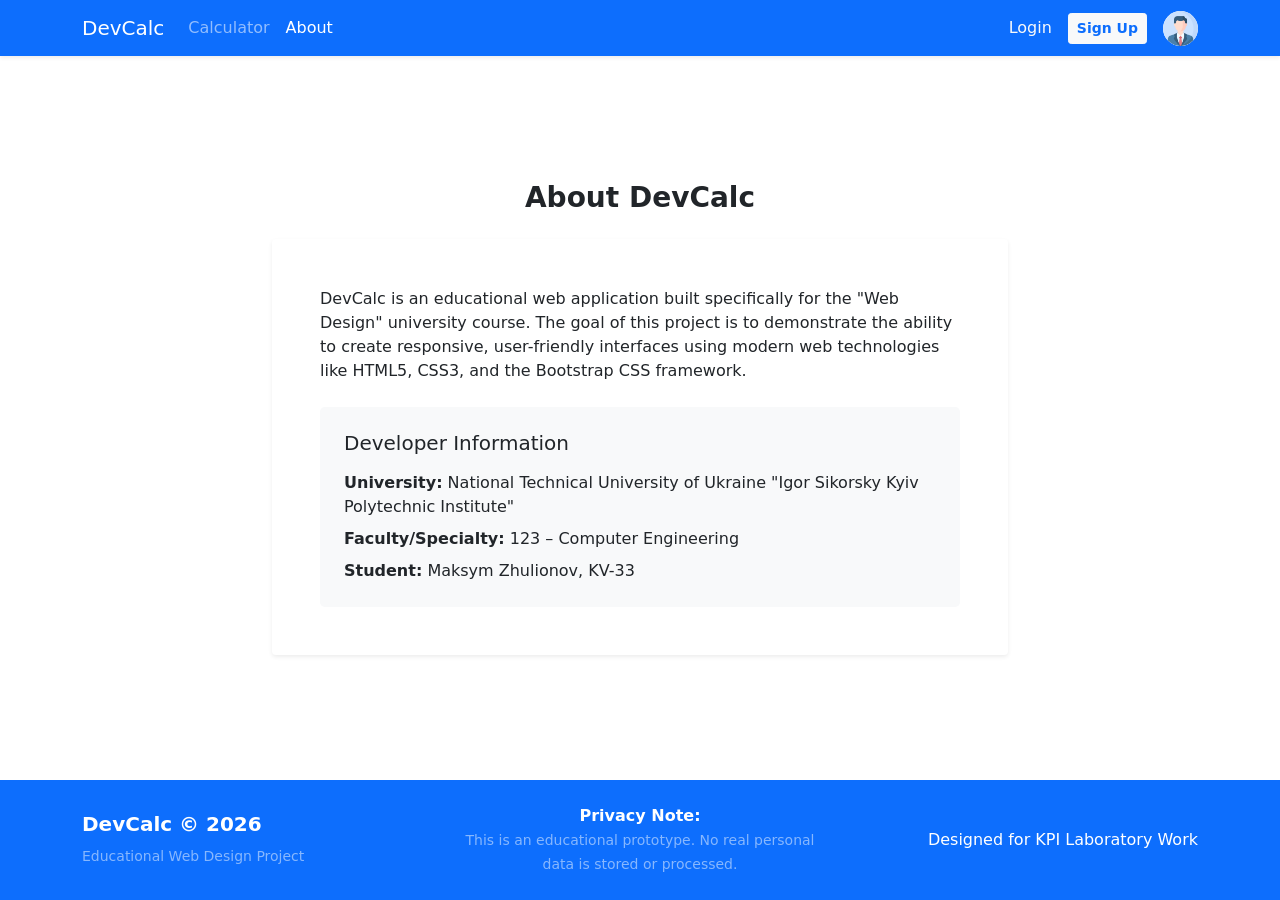
==== about.html @ 1010f1a0 "LAB1" ====
<!DOCTYPE html>
<html lang="en">

<head>
    <meta charset="utf-8" />
    <meta name="viewport" content="width=device-width, initial-scale=1.0" />
    <title>About - DevCalc</title>
    <link rel="stylesheet" href="lib/bootstrap/dist/css/bootstrap.min.css" />
    <link rel="stylesheet" href="css/style.css" />
    <link rel="icon" type="image/x-icon" href="images/favicon.png" />
</head>

<body class="d-flex flex-column min-vh-100">
    <header>
        <nav class="navbar navbar-expand-lg navbar-dark bg-primary shadow-sm">
            <div class="container">
                <a class="navbar-brand" href="index.html">DevCalc</a>
                <button class="navbar-toggler" type="button" data-bs-toggle="collapse" data-bs-target="#navbarContent">
                    <span class="navbar-toggler-icon"></span>
                </button>
                <div class="collapse navbar-collapse" id="navbarContent">
                    <ul class="navbar-nav me-auto mb-2 mb-lg-0">
                        <li class="nav-item"><a class="nav-link" href="index.html">Calculator</a></li>
                        <li class="nav-item"><a class="nav-link active" href="about.html">About</a></li>
                    </ul>
                    <div class="d-flex align-items-center gap-3">
                        <a href="login.html" class="text-light text-decoration-none">Login</a>
                        <a href="register.html" class="btn btn-light btn-sm fw-bold text-primary">Sign Up</a>
                        <a href="profile.html">
                            <img src="images/avatar.png" alt="Profile" class="rounded-circle"
                                style="width: 35px; height: 35px; object-fit: cover; background-color: white;">
                        </a>
                    </div>
                </div>
            </div>
        </nav>
    </header>

    <main class="flex-grow-1 d-flex align-items-center py-5">
        <div class="container">
            <div class="row justify-content-center">
                <div class="col-lg-8">

                    <h3 class="mb-4 fw-bold text-center">About DevCalc</h3>

                    <div class="card shadow-sm border-0">
                        <div class="card-body p-4 p-md-5">
                            <p>
                                DevCalc is an educational web application built specifically for the "Web Design"
                                university course.
                                The goal of this project is to demonstrate the ability to create responsive,
                                user-friendly interfaces
                                using modern web technologies like HTML5, CSS3, and the Bootstrap CSS framework.
                            </p>

                            <div class="bg-light p-4 rounded-3 mt-4">
                                <h5 class="mb-3">Developer Information</h5>
                                <ul class="list-unstyled mb-0">
                                    <li class="mb-2"><strong>University:</strong> National Technical University of Ukraine "Igor Sikorsky Kyiv Polytechnic Institute"</li>
                                    <li class="mb-2"><strong>Faculty/Specialty:</strong> 123 – Computer Engineering</li>
                                    <li><strong>Student:</strong> Maksym Zhulionov, KV-33</li>
                                </ul>
                            </div>
                        </div>
                    </div>

                </div>
            </div>
        </div>
    </main>

    <footer class="bg-primary py-4 mt-auto text-white-50">
        <div class="container text-center text-md-start">
            <div class="row align-items-center">
                <div class="col-md-4 mb-3 mb-md-0">
                    <h5 class="text-white fw-bold">DevCalc &copy; 2026</h5>
                    <small>Educational Web Design Project</small>
                </div>
                <div class="col-md-4 mb-3 mb-md-0 text-center">
                    <strong class="text-white">Privacy Note:</strong><br>
                    <small>This is an educational prototype. No real personal data is stored or processed.</small>
                </div>
                <div class="col-md-4 text-md-end">
                    <p class="mb-0 text-white">Designed for KPI Laboratory Work</p>
                </div>
            </div>
        </div>
    </footer>

    <script src="lib/bootstrap/dist/js/bootstrap.bundle.min.js"></script>
</body>

</html>
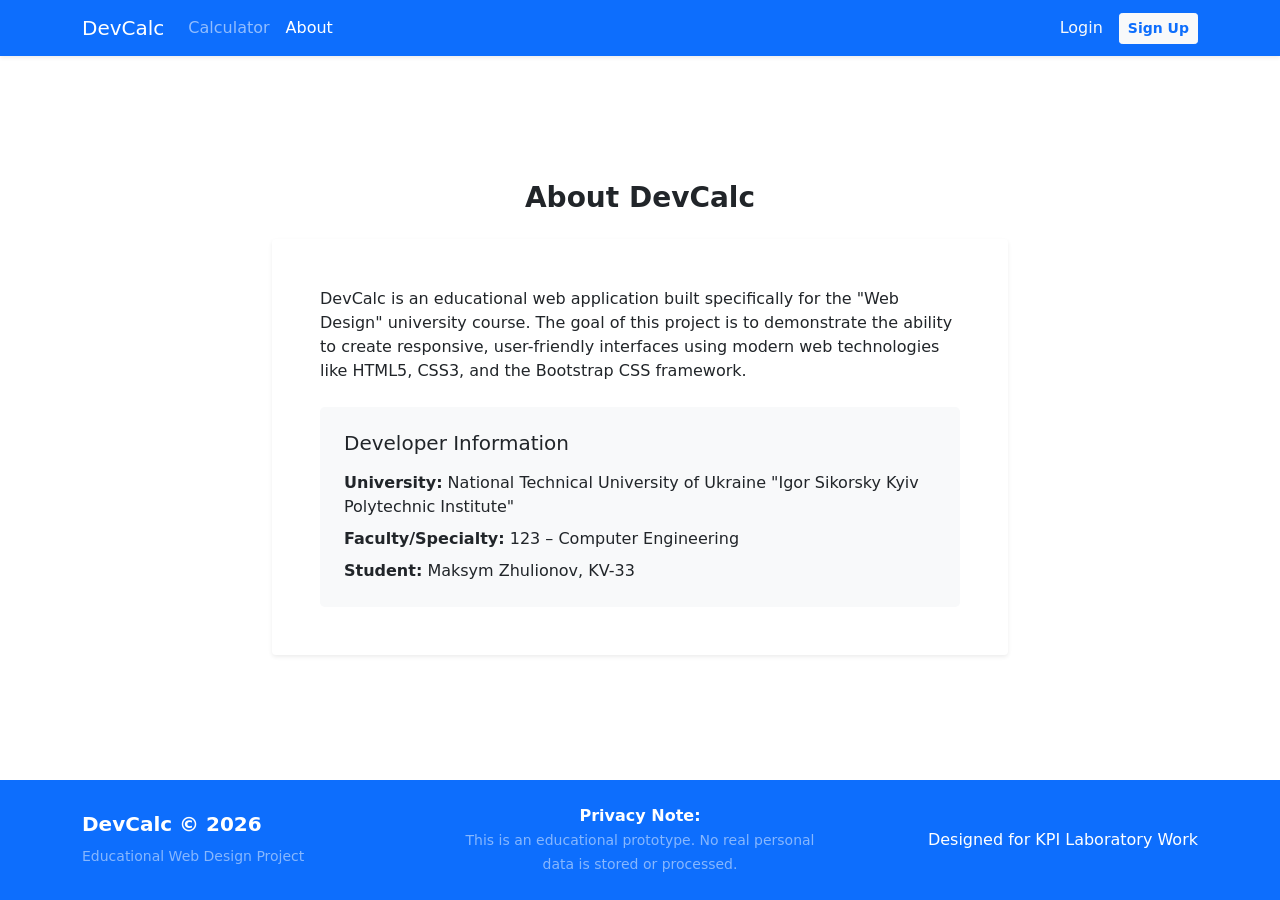
==== commit 76456f78: "lab2 lab2" ====
--- a/about.html
+++ b/about.html
@@ -56,7 +56,8 @@
                             <div class="bg-light p-4 rounded-3 mt-4">
                                 <h5 class="mb-3">Developer Information</h5>
                                 <ul class="list-unstyled mb-0">
-                                    <li class="mb-2"><strong>University:</strong> National Technical University of Ukraine "Igor Sikorsky Kyiv Polytechnic Institute"</li>
+                                    <li class="mb-2"><strong>University:</strong> National Technical University of
+                                        Ukraine "Igor Sikorsky Kyiv Polytechnic Institute"</li>
                                     <li class="mb-2"><strong>Faculty/Specialty:</strong> 123 – Computer Engineering</li>
                                     <li><strong>Student:</strong> Maksym Zhulionov, KV-33</li>
                                 </ul>
@@ -88,6 +89,7 @@
     </footer>
 
     <script src="lib/bootstrap/dist/js/bootstrap.bundle.min.js"></script>
+    <script type="module" src="js/navbar.js"></script>
 </body>
 
 </html>
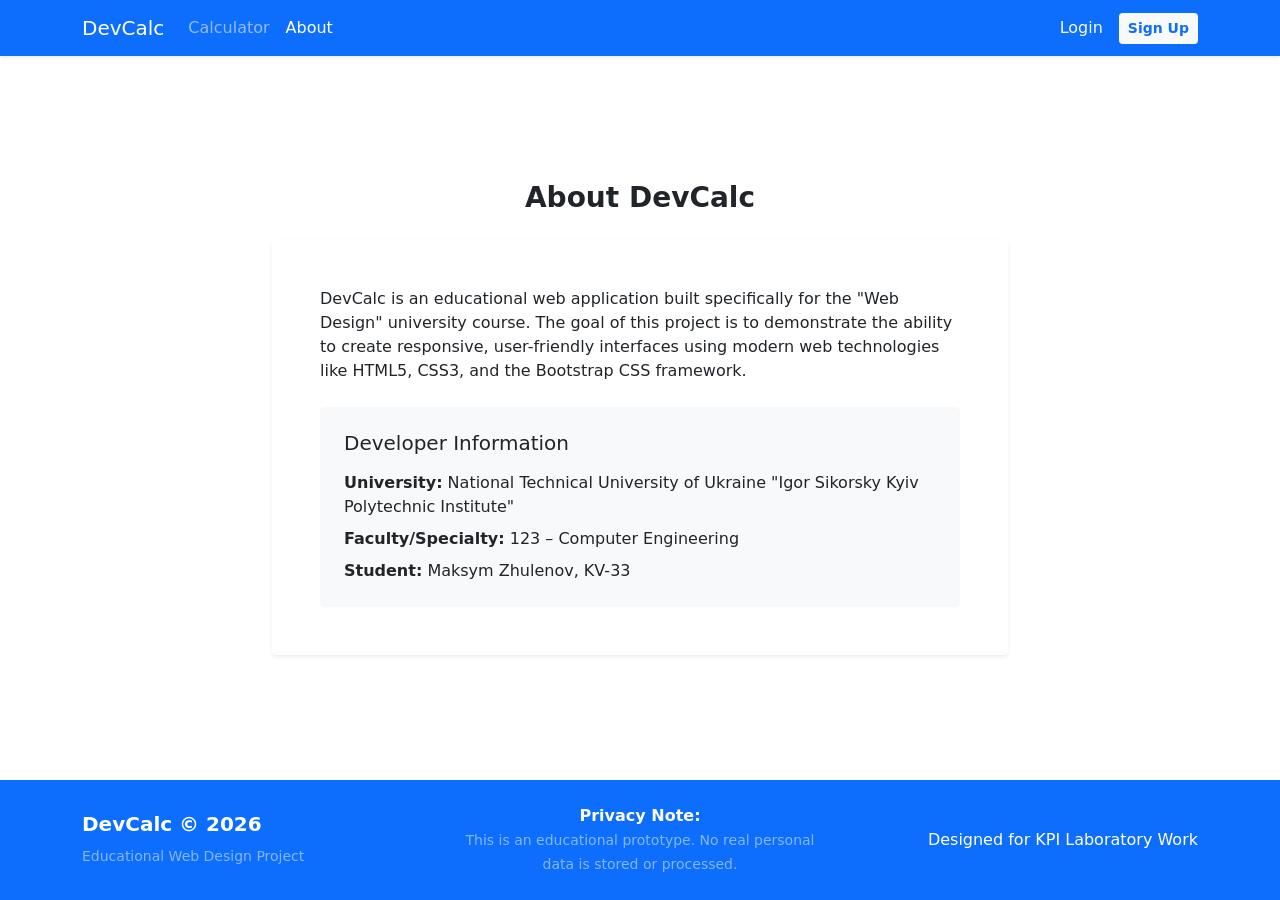
==== commit 4f40cae1: "Update about.html" ====
--- a/about.html
+++ b/about.html
@@ -59,7 +59,7 @@
                                     <li class="mb-2"><strong>University:</strong> National Technical University of
                                         Ukraine "Igor Sikorsky Kyiv Polytechnic Institute"</li>
                                     <li class="mb-2"><strong>Faculty/Specialty:</strong> 123 – Computer Engineering</li>
-                                    <li><strong>Student:</strong> Maksym Zhulionov, KV-33</li>
+                                    <li><strong>Student:</strong> Maksym Zhulenov, KV-33</li>
                                 </ul>
                             </div>
                         </div>
